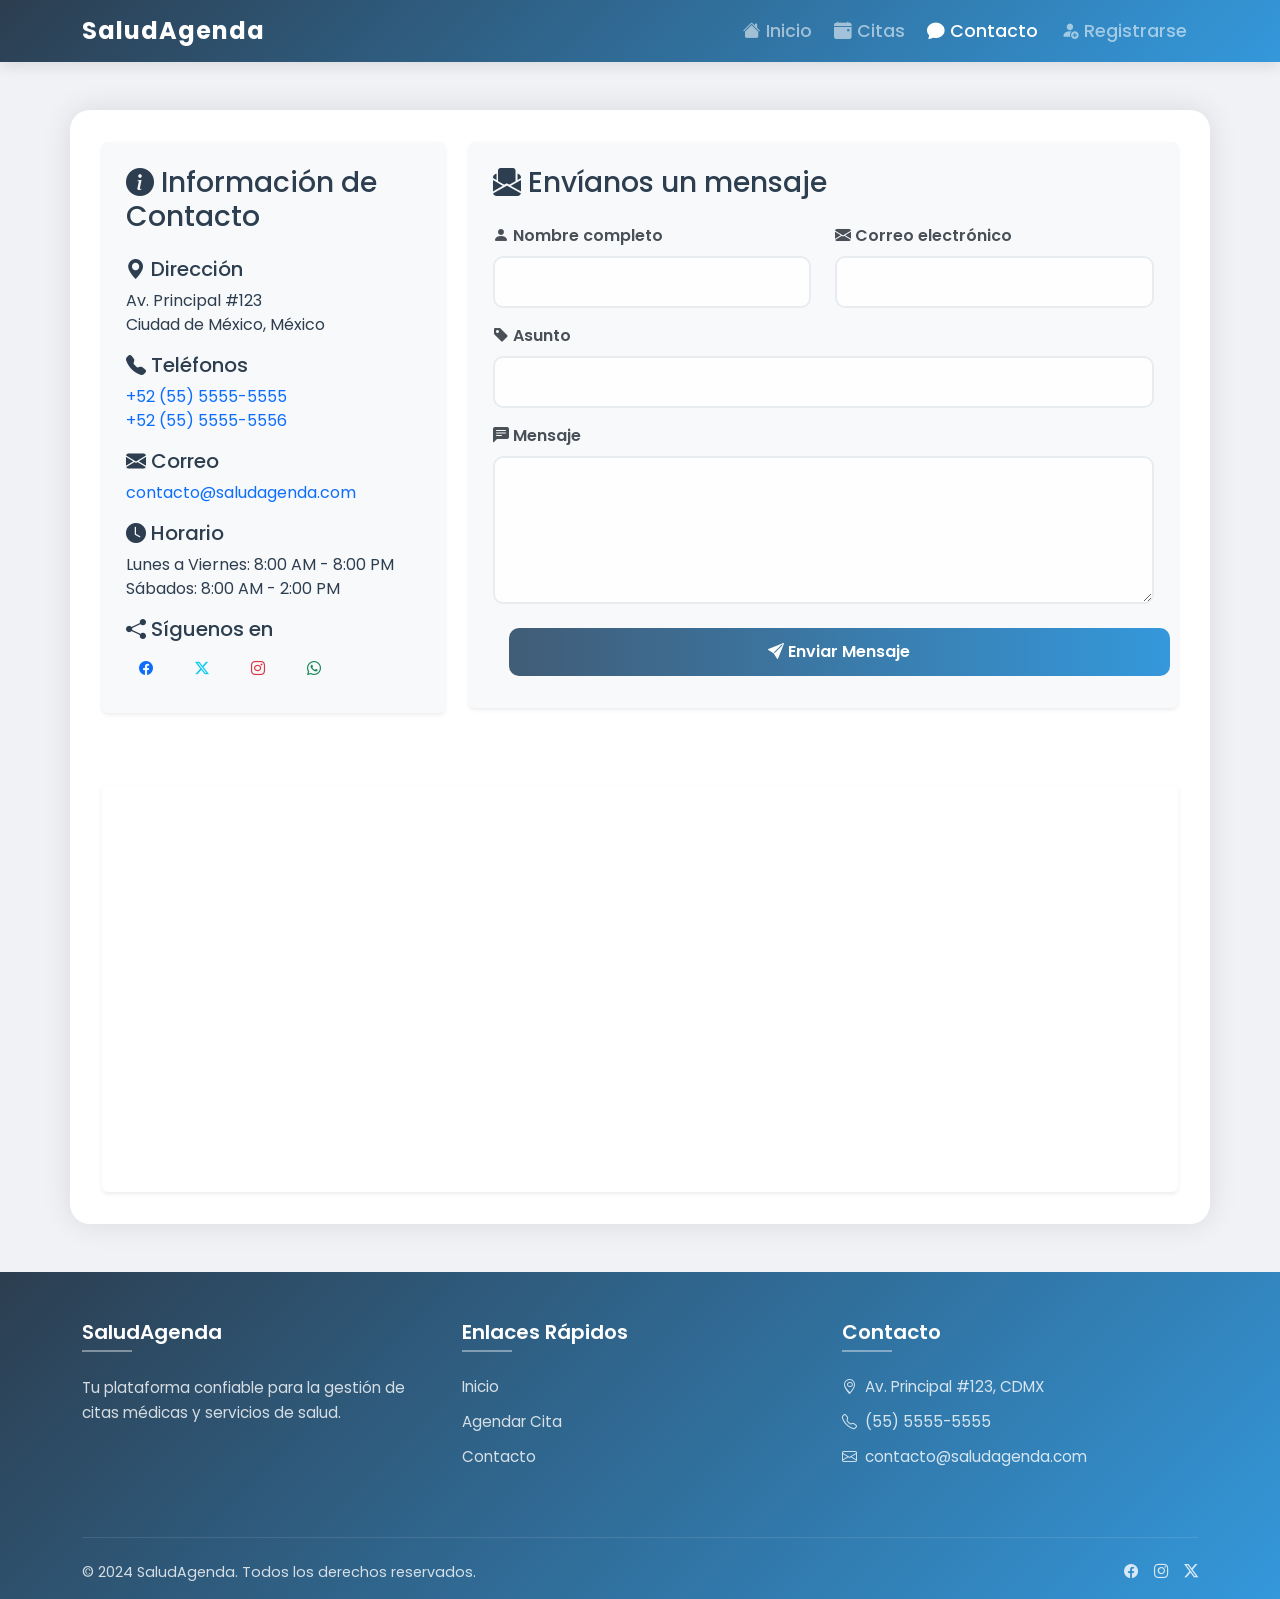
==== contacto.html @ 7bef3935 "sitio totalmente responsivo en cualquier dispositivo" ====
<!DOCTYPE html>
<html lang="es">
<head>
  <meta charset="UTF-8">
    <meta name="viewport" content="width=device-width, initial-scale=1.0">
    <title>SaludAgenda - Contacto</title>
    <link href="https://cdn.jsdelivr.net/npm/bootstrap@5.3.3/dist/css/bootstrap.min.css" rel="stylesheet">
    <link href="https://fonts.googleapis.com/css2?family=Poppins:wght@400;500;600;700&display=swap" rel="stylesheet">
    <link rel="stylesheet" href="https://cdn.jsdelivr.net/npm/bootstrap-icons@1.11.3/font/bootstrap-icons.min.css">
    <link rel="stylesheet" href="css/estilos.css">
</head>
<body>
  <!-- Barra de Navegación -->
  <nav class="navbar navbar-expand-lg navbar-dark bg-primary">
    <div class="container">
      <a class="navbar-brand fw-bold" href="index.html">SaludAgenda</a>
      <button class="navbar-toggler" type="button" data-bs-toggle="collapse" 
              data-bs-target="#navbarNav" aria-controls="navbarNav" aria-expanded="false" 
              aria-label="Toggle navigation">
        <span class="navbar-toggler-icon"></span>
      </button>

      <div class="collapse navbar-collapse" id="navbarNav">
        <ul class="navbar-nav ms-auto">
          <li class="nav-item">
            <a class="nav-link" href="index.html"><i class="bi bi-house-fill"></i> Inicio</a>
          </li>
          
          <li class="nav-item">
            <a class="nav-link" href="citas.html"><i class="bi bi-calendar-event-fill"></i> Citas</a>
          </li>
          <li class="nav-item">
            <a class="nav-link active" href="contacto.html"><i class="bi bi-chat-fill"></i> Contacto</a>
          </li>
          <li class="nav-item">
            <p></p><p></p>
            <p></p>
          </li>
          <li class="nav-item">
            <a class="nav-link" href="registro.html"><i class="bi bi-person-fill-add"></i> Registrarse</a>
          </li>
          


        </ul>
      </div>
    </div>
  </nav>

  <!-- Contenido principal -->
  <div class="container mt-5">
      <div class="row">
          <!-- Información de contacto y redes sociales -->
          <div class="col-md-4 mb-4">
              <div class="contact-info p-4 bg-light rounded shadow-sm">
                  <h3 class="mb-4"><i class="bi bi-info-circle-fill"></i> Información de Contacto</h3>
                  
                  <div class="mb-3">
                      <h5><i class="bi bi-geo-alt-fill"></i> Dirección</h5>
                      <p>Av. Principal #123<br>Ciudad de México, México</p>
                  </div>
  
                  <div class="mb-3">
                      <h5><i class="bi bi-telephone-fill"></i> Teléfonos</h5>
                      <p>
                          <a href="tel:+525555555555" class="text-decoration-none">+52 (55) 5555-5555</a><br>
                          <a href="tel:+525555555556" class="text-decoration-none">+52 (55) 5555-5556</a>
                      </p>
                  </div>
  
                  <div class="mb-3">
                      <h5><i class="bi bi-envelope-fill"></i> Correo</h5>
                      <p><a href="mailto:contacto@saludagenda.com" class="text-decoration-none">contacto@saludagenda.com</a></p>
                  </div>
  
                  <div class="mb-3">
                      <h5><i class="bi bi-clock-fill"></i> Horario</h5>
                      <p>Lunes a Viernes: 8:00 AM - 8:00 PM<br>
                      Sábados: 8:00 AM - 2:00 PM</p>
                  </div>
  
                  <div class="social-media">
                      <h5><i class="bi bi-share-fill"></i> Síguenos en</h5>
                      <div class="d-flex gap-3 mt-2">
                          <a href="https://www.facebook.com/share/1BerYLDLwE/?mibextid=wwXIfr" class="btn btn-outline-primary"><i class="bi bi-facebook"></i></a>
                          <a href="https://x.com/baezdiazabi?s=21" class="btn btn-outline-info"><i class="bi bi-twitter-x"></i></a>
                          <a href="https://www.instagram.com/baezdiazabi?igsh=MW44d2RhNXJlbWZqMg%3D%3D&utm_source=qr" class="btn btn-outline-danger"><i class="bi bi-instagram"></i></a>
                          <a href="https://whatsapp.com/dl/" class="btn btn-outline-success"><i class="bi bi-whatsapp"></i></a>
                      </div>
                  </div>
              </div>
          </div>
  
          <!-- Formulario de contacto mejorado -->
          <div class="col-md-8">
              <div class="contact-form p-4 bg-light rounded shadow-sm">
                  <h3 class="mb-4"><i class="bi bi-envelope-paper-fill"></i> Envíanos un mensaje</h3>
                  <form id="formContacto" novalidate>
                      <div class="row">
                          <div class="col-md-6 mb-3">
                              <label for="nombre" class="form-label"><i class="bi bi-person-fill"></i> Nombre completo</label>
                              <input type="text" id="nombre" class="form-control" required>
                              <div class="invalid-feedback">Por favor ingrese su nombre.</div>
                          </div>
  
                          <div class="col-md-6 mb-3">
                              <label for="correo" class="form-label"><i class="bi bi-envelope-fill"></i> Correo electrónico</label>
                              <input type="email" id="correo" class="form-control" required>
                              <div class="invalid-feedback">Ingrese un correo válido.</div>
                          </div>
                      </div>
  
                      <div class="mb-3">
                          <label for="asunto" class="form-label"><i class="bi bi-tag-fill"></i> Asunto</label>
                          <input type="text" id="asunto" class="form-control" required>
                          <div class="invalid-feedback">Por favor ingrese el asunto.</div>
                      </div>
  
                      <div class="mb-3">
                          <label for="mensaje" class="form-label"><i class="bi bi-chat-left-text-fill"></i> Mensaje</label>
                          <textarea id="mensaje" class="form-control" rows="5" required></textarea>
                          <div class="invalid-feedback">El mensaje no puede estar vacío.</div>
                      </div>
  
                      <button type="submit" class="btn btn-primary w-100">
                          <i class="bi bi-send-fill"></i> Enviar Mensaje
                      </button>
                  </form>
              </div>
          </div>
      </div>
  
      <!-- Mapa de ubicación -->
      <div class="row mt-5">
          <div class="col-12">
              <div class="map-container rounded shadow-sm">
                  <iframe 
                      src="https://www.google.com/maps/embed?pb=!1m18!1m12!1m3!1d3762.761237455862!2d-99.16869068469854!3d19.427023446029434!2m3!1f0!2f0!3f0!3m2!1i1024!2i768!4f13.1!3m3!1m2!1s0x85d1ff35f5bd1563%3A0x6c366f0e2de02ff7!2sEl%20%C3%81ngel%20de%20la%20Independencia!5e0!3m2!1ses-419!2smx!4v1645564750986!5m2!1ses-419!2smx"
                      width="100%" 
                      height="400" 
                      style="border:0;" 
                      allowfullscreen="" 
                      loading="lazy">
                  </iframe>
              </div>
          </div>
      </div>
  </div>
  
  <!-- Add this CSS to your existing estilos.css file -->
  <style>
      .contact-info, .contact-form {
          transition: transform 0.3s ease;
      }
  
      .contact-info:hover, .contact-form:hover {
          transform: translateY(-5px);
      }
  
      .social-media .btn {
          width: 40px;
          height: 40px;
          border-radius: 50%;
          display: flex;
          align-items: center;
          justify-content: center;
          transition: all 0.3s ease;
      }
  
      .social-media .btn:hover {
          transform: scale(1.1);
      }
  
      .map-container {
          overflow: hidden;
          border-radius: 10px;
      }
  
      .map-container iframe {
          width: 100%;
          height: 400px;
      }
  </style>
  
  <!-- Update the JavaScript validation -->
  <script>
      const form = document.getElementById("formContacto");
  
      form.addEventListener("submit", function(event) {
          event.preventDefault();
  
          const nombre = document.getElementById("nombre");
          const correo = document.getElementById("correo");
          const asunto = document.getElementById("asunto");
          const mensaje = document.getElementById("mensaje");
  
          let valido = true;
  
          // Validate all fields
          [nombre, correo, asunto, mensaje].forEach(field => {
              if (!field.value.trim()) {
                  field.classList.add("is-invalid");
                  valido = false;
              } else {
                  field.classList.remove("is-invalid");
              }
          });
  
          // Email validation
          const regexCorreo = /^[^\s@]+@[^\s@]+\.[^\s@]+$/;
          if (!regexCorreo.test(correo.value.trim())) {
              correo.classList.add("is-invalid");
              valido = false;
          }
  
          if (valido) {
              // Show success message with animation
              const btn = form.querySelector('button[type="submit"]');
              const originalText = btn.innerHTML;
              btn.innerHTML = '<i class="bi bi-check-circle-fill"></i> ¡Mensaje Enviado!';
              btn.classList.add('btn-success');
              
              setTimeout(() => {
                  btn.innerHTML = originalText;
                  btn.classList.remove('btn-success');
                  form.reset();
              }, 2000);
          }
      });
  </script>
  <script src="https://cdn.jsdelivr.net/npm/bootstrap@5.3.2/dist/js/bootstrap.bundle.min.js"></script>
  <!-- Footer -->
  <footer class="footer mt-5">
    <div class="container">
      <div class="row">
        <div class="col-md-4 mb-4">
          <h5 class="footer-title">SaludAgenda</h5>
          <p class="footer-description">
            Tu plataforma confiable para la gestión de citas médicas y servicios de salud.
          </p>
        </div>
        <div class="col-md-4 mb-4">
          <h5 class="footer-title">Enlaces Rápidos</h5>
          <ul class="footer-links">
            <li><a href="index.html">Inicio</a></li>
            <li><a href="citas.html">Agendar Cita</a></li>
            <li><a href="contacto.html">Contacto</a></li>
          </ul>
        </div>
        <div class="col-md-4 mb-4">
          <h5 class="footer-title">Contacto</h5>
          <ul class="footer-contact">
            <li><i class="bi bi-geo-alt"></i> Av. Principal #123, CDMX</li>
            <li><i class="bi bi-telephone"></i> (55) 5555-5555</li>
            <li><i class="bi bi-envelope"></i> contacto@saludagenda.com</li>
          </ul>
        </div>
      </div>
      <div class="footer-bottom">
        <div class="row align-items-center">
          <div class="col-md-6">
            <p class="mb-0">© 2024 SaludAgenda. Todos los derechos reservados.</p>
          </div>
          <div class="col-md-6 text-md-end">
            <div class="footer-social">
              <a href="https://www.facebook.com/share/1BerYLDLwE/?mibextid=wwXIfr" class="social-link"><i class="bi bi-facebook"></i></a>
              <a href="https://www.instagram.com/baezdiazabi?igsh=MW44d2RhNXJlbWZqMg%3D%3D&utm_source=qr" class="social-link"><i class="bi bi-instagram"></i></a>
              <a href="https://x.com/baezdiazabi?s=21" class="social-link"><i class="bi bi-twitter-x"></i></a>
            </div>
          </div>
        </div>
      </div>
    </div>
  </footer>
</body>
</html>
---- css/estilos.css ----
/* ====== Estilos generales ====== */
body {
  font-family: 'Poppins', 'Segoe UI', sans-serif;
  background-color: #f0f2f5;
  color: #2c3e50;
  margin: 0;
  padding: 0;
}

/* ------------------------------------ */
/* =============== Navbar============== */
/* ------------------------------------ */

/* Update  navbar colors */
.navbar {
  background: linear-gradient(135deg, #2c3e50 0%, #3498db 100%) !important;
  box-shadow: 0 4px 15px rgba(0,0,0,0.1);
  align-content: center;
  align-items: center;
}
.navbar-brand {
  font-weight: 700;
  font-size: 1.5rem;
  letter-spacing: 1px;
}

.navbar .nav-link {
  display: block;
  font-size: 1.1rem;
  font-weight: 500;
  padding: 0.5rem 1rem;
  margin: 0 0.2rem;
  border-radius: 5px;
  transition: all 0.3s ease;
  align-items: center;
}

.navbar .nav-item{
  align-items: center;
}

.navbar .nav-link:hover {
  color: #ffffff !important;
  background-color: rgba(255,255,255,0.1);
  transform: translateY(-2px);
}


/*--------------------------------------- */
/* --------------INDEX.HTML-------------- */
/*--------------------------------------- */






h2.text-center {
  color: #2c3e50;
  font-weight: 700;
  margin-bottom: 2rem;
  position: relative;
}

h2.text-center::after {
  content: '';
  position: absolute;
  bottom: -10px;
  left: 50%;
  transform: translateX(-50%);
  width: 100px;
  height: 3px;
  background: linear-gradient(90deg, #2c3e50, #3498db);
}

/* BUTTONS MAIN */
.buttons {
  display: flex;
  justify-content: center;
  align-items: center;
  gap: 20px;
  margin-bottom: 50px;
}
.buttons button {
  color: #fff;
  background: linear-gradient(90deg, #415c76, #3498db);
  text-align: center;
  padding: 8px;
  border-radius: 100px;
}

.buttons button:hover {
  background: linear-gradient(90deg, #3498db, #415c76);
  transform: translateY(-2px);
  transition: all 0.3s ease;
}

@media (min-width:768px){
  .buttons {
    margin-top: 50px;
  }
  .buttons button {
    padding: 15px 30px;
    font-size: 20px;
  }
    
}

/* Style the filters section */
.row.mb-4 {
  background: #f8f9fa;
  padding: 1.5rem;
  border-radius: 15px;
  margin-bottom: 2rem !important;
}

.form-label {
  color: #2c3e50;
  font-weight: 600;
}

.form-select, .form-control {
  border: 2px solid #e9ecef;
  border-radius: 10px;
  padding: 0.8rem;
  transition: all 0.3s ease;
}

.form-select:focus, .form-control:focus {
  border-color: #3498db;
  box-shadow: 0 0 0 0.2rem rgba(52, 152, 219, 0.25);
}

/* Style the table */
.table {
  border-radius: 15px;
  overflow: hidden;
  box-shadow: 0 0 20px rgba(0,0,0,0.05);
}

.table thead th {
  background: linear-gradient(135deg, #2c3e50 0%, #3498db 100%) !important;
  color: white;
  font-weight: 600;
  text-transform: uppercase;
  font-size: 0.9rem;
  padding: 1rem;
  border: none;
}

.table tbody td {
  padding: 1rem;
  vertical-align: middle;
}

.table-striped tbody tr:nth-of-type(odd) {
  background-color: rgba(52, 152, 219, 0.05);
}

/* Style the buttons */
.btn-warning {
  background: linear-gradient(135deg, #f39c12 0%, #f1c40f 100%);
  border: none;
  color: white;
  margin-right: 0.5rem;
  padding: 0.5rem 1rem;
}

.btn-warning:hover {
  background: linear-gradient(135deg, #f1c40f 0%, #f39c12 100%);
  color: white;
  transform: translateY(-2px);
}

.btn-danger {
  background: linear-gradient(135deg, #e74c3c 0%, #c0392b 100%);
  border: none;
}

.btn-danger:hover {
  background: linear-gradient(135deg, #c0392b 0%, #e74c3c 100%);
  transform: translateY(-2px);
}

.btn-success {
  background: linear-gradient(135deg, #27ae60 0%, #2ecc71 100%);
  border: none;
  padding: 0.8rem 2rem;
}

.btn-success:hover {
  background: linear-gradient(135deg, #2ecc71 0%, #27ae60 100%);
  transform: translateY(-2px);
}



/* ====== Hero / Carrusel ====== */
.carousel-item img {

  padding: 50px;
  border-radius: 100px;
  object-fit:cover;
  height: 60vh;
  filter: brightness(0.8);
}


.carousel-caption {
  background: rgba(0,0,0,0.6);
  padding: 2rem;
  border-radius: 15px;
  backdrop-filter: blur(5px);
  transform: translateY(-20px);
}

.carousel-caption h3 {
  font-size: 2.5rem;
  font-weight: 700;
  margin-bottom: 1rem;
}

@media (max-width: 767px) {
  .carousel-caption {
    position: absolute;
    top: 0; /* Lo colocamos arriba */
    bottom: 0;
    left: 0;
    right: 0;
    backdrop-filter: blur(0px);
    background: rgba(0, 0, 0, 0.5); /* Sombra más oscura */
    display: flex;
    flex-direction: column;
    justify-content: center; /* Centra verticalmente el texto */
    align-items: center;
    border-radius: 50px;
    margin: 50px 50px; /* Centra horizontalmente el texto */
    padding: 40px;
    text-align: center;
  }

  .carousel-caption h3 {
    
    font-size: 30px;
  }

  .carousel-caption h3,
  .carousel-caption p {
    color: #fff; /* Texto blanco */
  }

  
}




/* ====== Footer Styles ====== */
.footer {
    background: linear-gradient(135deg, #2c3e50 0%, #3498db 100%);
    color: #fff;
    padding: 3rem 0 1rem;
    margin-top: 4rem;
}

.footer-title {
    color: #fff;
    font-weight: 600;
    margin-bottom: 1.5rem;
    position: relative;
    padding-bottom: 0.5rem;
}

.footer-title::after {
    content: '';
    position: absolute;
    left: 0;
    bottom: 0;
    width: 50px;
    height: 2px;
    background: rgba(255, 255, 255, 0.4);
}

.footer-description {
    color: rgba(255, 255, 255, 0.8);
    font-size: 0.95rem;
    line-height: 1.6;
}

.footer-links {
    list-style: none;
    padding: 0;
    margin: 0;
}

.footer-links li {
    margin-bottom: 0.75rem;
}

.footer-links a {
    color: rgba(255, 255, 255, 0.8);
    text-decoration: none;
    transition: all 0.3s ease;
    font-size: 0.95rem;
}

.footer-links a:hover {
    color: #fff;
    padding-left: 5px;
}

.footer-contact {
    list-style: none;
    padding: 0;
    margin: 0;
}

.footer-contact li {
    color: rgba(255, 255, 255, 0.8);
    margin-bottom: 0.75rem;
    font-size: 0.95rem;
    display: flex;
    align-items: center;
    gap: 0.5rem;
}

.footer-bottom {
    margin-top: 2rem;
    padding-top: 1.5rem;
    border-top: 1px solid rgba(255, 255, 255, 0.1);
    font-size: 0.9rem;
    color: rgba(255, 255, 255, 0.8);
}

.footer-social {
    display: flex;
    gap: 1rem;
    justify-content: flex-end;
}

.social-link {
    color: rgba(255, 255, 255, 0.8);
    text-decoration: none;
    transition: all 0.3s ease;
}

.social-link:hover {
    color: #fff;
    transform: translateY(-3px);
}

@media (max-width: 768px) {
    .footer {
        padding: 2rem 0 1rem;
    }
    
    .footer-bottom {
        text-align: center;
    }
    
    .footer-social {
        justify-content: center;
        margin-top: 1rem;
    }

    .social-media .btn{
      
      padding: 0.5rem;
      font-size: 12px;
      margin: 0;
    }

    .gap-3{
      gap: 0rem !important;
      
    }

    
}

@media (min-width:768px){
  .social-media .btn{
      
      padding: 0.5rem;
      font-size: 14px;
      margin: 0;
    }
    
}

@media (min-width:767px){
    .text-decoration-none{
      text-wrap: wrap;
      overflow-wrap: break-word;
      hyphens: auto;
    } 
}
footer {
    font-size: 0.9rem;
}

footer .social-links a {
    font-size: 1.2rem;
    transition: color 0.3s ease;
}

footer .social-links a:hover {
    color: var(--bs-primary) !important;
}

footer ul li {
    margin-bottom: 0.5rem;
}

footer ul li a {
    transition: color 0.3s ease;
}

footer ul li a:hover {
    color: var(--bs-primary) !important;
}

/* ====== Animaciones ====== */
@keyframes fadeIn {
  from { opacity: 0; transform: translateY(20px); }
  to { opacity: 1; transform: translateY(0); }
}

.card, .btn, .carousel-caption {
  animation: fadeIn 0.8s ease-out forwards;
}
  


/* SERVICIOS MAIN */
#servicios-main .titulo {
  font-size: 1.8rem;
  font-weight: bold;
}

.seccion-servicios .servicio-item {
  display: block;
  padding: 15px;
  border-radius: 10px;
  text-decoration: none;
  color: inherit;
  transition: background 0.3s ease;
}

.seccion-servicios .servicio-item:hover {
  background: rgba(0, 123, 255, 0.1);
}

.icono-container img {
  max-height: 80px;
}

.servicio-title {
  font-size: 0.95rem;
  font-weight: 500;
}



/* ---------------------------------------- */
/* -----------------CITAS.HTML------------- */
/* ---------------------------------------- */

.container.mt-5 {
  background: white;
  padding: 2rem;
  border-radius: 20px;
  box-shadow: 0 0 30px rgba(0,0,0,0.1);
}

.page-title.mt-5 h1, .page-title.mt-5 p {
  color: #2c3e50;
}

.cita-container {
    background: rgba(255,255,255,0.95);
    backdrop-filter: blur(20px);
    border-radius: 20px;
    box-shadow: 0 10px 30px rgba(0,0,0,0.1);;
    margin: 2rem auto;
    padding: 2rem;
    max-width: 900px;
    color:#2c3e50;
}

.tab-buttons {
    display: flex;
    gap: 1rem;
    margin-bottom: 2rem;
    background: rgba(102,126,234,0.1);
    padding: 0.5rem;
    border-radius: 15px;
}

.tab-btn {
    flex: 1;
    padding: 1rem 2rem;
    border: none;
    border-radius: 12px;
    background: transparent;
    color: #6c757d;
    font-weight: 600;
    transition: all 0.3s ease;
    position: relative;
    overflow: hidden;
}

.tab-btn.active {
    background: linear-gradient(90deg, #415c76, #3498db);
    color: white;
    transform: translateY(-2px);
    box-shadow: 0 8px 25px rgba(102,126,234,0.3);
}

.tabcontent {
    display: none;
    animation: fadeIn 0.5s ease;
}

.tabcontent.active {
    display: block;
}

@keyframes fadeIn {
    from { opacity: 0; transform: translateY(20px); }
    to { opacity: 1; transform: translateY(0); }
}

.specialty-grid {
    display: grid;
    grid-template-columns: repeat(auto-fit, minmax(200px, 1fr));
    gap: 1.5rem;
    margin-bottom: 2rem;
}

.specialty-card {
    background: rgba(255,255,255,0.9);
    border: 2px solid transparent;
    border-radius: 15px;
    padding: 2rem;
    text-align: center;
    align-items: center;
    cursor: pointer;
    transition: all 0.3s ease;
    position: relative;
    overflow: hidden;
}

.specialty-card::before {
    content: '';
    position: absolute;
    top: 0;
    left: -100%;
    width: 100%;
    height: 100%;
    background: linear-gradient(90deg, transparent, rgba(255,255,255,0.4), transparent);
    transition: left 0.5s ease;
}

.specialty-card:hover::before {
    left: 100%;
}

.specialty-card:hover {
    transform: translateY(-5px);
    box-shadow: 0 20px 40px rgba(0,0,0,0.15);
}

.specialty-card.selected {
    border: 2px solid #667eea;
    background: linear-gradient(135deg, rgba(102,126,234,0.1) 0%, rgba(118,75,162,0.1) 100%);
    transform: translateY(-5px);
    box-shadow: 0 20px 40px rgba(0,0,0,0.15);
}

.specialty-icon {
    font-size: 3rem;
    margin-bottom: 1rem;
    background: var(--primary-gradient);
    -webkit-background-clip: text;
    -webkit-text-fill-color: transparent;
    background-clip: text;
}

.specialty-card.selected .specialty-icon {
    animation: pulse 1.5s infinite;
}

@keyframes pulse {
    0%, 100% { transform: scale(1); }
    50% { transform: scale(1.1); }
}

.specialty-name {
    font-weight: 600;
    color: #495057;
    margin: 0;
}

@media (max-width:525px){
   .specialty-card {
    padding: 1rem;
  }
  .specialty-icon img{
    width: 45px;
    height: 45px; 
  }
  .specialty-name{
    font-weight: 500;
    font-size: 10px;
    color: #495057;
    margin: 0;
    text-align: center;
  }

 
}

.form-section {
    background: rgba(255,255,255,0.7);
    border-radius: 15px;
    padding: 2rem;
    box-shadow: 0 5px 15px rgba(0,0,0,0.05);
}

.form-label {
    font-weight: 600;
    color: #495057;
    margin-bottom: 0.5rem;
}

.form-control, .form-select {
    border: 2px solid #e9ecef;
    border-radius: 10px;
    padding: 0.75rem 1rem;
    transition: all 0.3s ease;
    background: rgba(255,255,255,0.9);
}

.form-control:focus, .form-select:focus {
    border-color: #667eea;
    box-shadow: 0 0 0 0.2rem rgba(102,126,234,0.25);
    transform: translateY(-2px);
}


/*-------------------------- BOTONES --------------*/

/* ====== Botones personalizados ====== */


.btn {
    border-radius: 10px;
    padding: 0.75rem 2rem;
    font-weight: 600;
    transition: all 0.3s ease;
    border: none;
    position: relative;
    overflow: hidden;
    margin: 0.5rem 1rem;
}

.btn-primary {
    background: linear-gradient(90deg, #415c76, #3498db);
    color: #fff;
}

.btn-success {
    background:linear-gradient(135deg, #198754 0%, #20c997 100%);;
    color: #fff;
    border: none;
    box-shadow: 0 4px 15px rgba(25,135,84,0.2);
}
.btn-success:hover {
  background: linear-gradient(135deg, #20c997 0%, #198754 100%);
  transform: translateY(-3px);
  box-shadow: 0 8px 25px rgba(25,135,84,0.3);
}

.btn-warning {
    background: linear-gradient(135deg, #ff9a56 0%, #ff6b6b 100%);
    color: #fff;
}


.btn-danger {
    background: linear-gradient(135deg, #ff6b6b 0%, #ee5a24 100%);
    color: #fff;
}

.btn:hover {
    transform: translateY(-3px);
    box-shadow: 0 10px 25px rgba(0,0,0,0.2);
}

.btn::before {
    content: '';
    position: absolute;
    top: 0;
    left: -100%;
    width: 100%;
    height: 100%;
    background: linear-gradient(90deg, transparent, rgba(255,255,255,0.2), transparent);
    transition: left 0.5s ease;
}

.btn:hover::before {
    left: 100%;
}

@media (max-width:525px){
  .tab-btn{
    padding: 0.5rem 1rem;
    font-size: 12px;
  }

  #formCita .btn{
    padding: 0.5rem;
    font-size: 12px;
  }

  #consultar button{
    padding: 0.5rem;
    font-size: 10px;
  }

  #formCita .form-control, #formCita .form-select{
    padding: 0.5rem;
    font-size: 12px;
  }

  #formConsultar .form-control, #formConsulta .form-select{
    padding: 0.5rem;
    font-size: 12px;
  }

  .cita-card{
    font-size: 12px;
  }

  .cita-card h5{
    font-size: 14px;
  }


    
}


/* ........................................ */

.cita-card {
    background: rgba(255,255,255,0.95);
    border-radius: 15px;
    padding: 1.5rem;
    margin-bottom: 1rem;
    box-shadow: 0 10px 30px rgba(0,0,0,0.1);;
    border-left: 5px solid #667eea;
    transition: all 0.3s ease;
}

.cita-card:hover {
    transform: translateX(5px);
    box-shadow: 0 20px 40px rgba(0,0,0,0.15);
}

.status-badge {
    display: inline-block;
    padding: 0.25rem 0.75rem;
    border-radius: 50px;
    font-size: 0.875rem;
    font-weight: 600;
}

.status-activa {
    background: linear-gradient(135deg, #4facfe 0%, #00f2fe 100%);
    color: #2c3e50;
}

.status-cancelada {
    background: linear-gradient(135deg, #ff6b6b 0%, #ee5a24 100%);
    color: #2c3e50;
}

.floating-elements {
    position: fixed;
    top: 0;
    left: 0;
    width: 100%;
    height: 100%;
    pointer-events: none;
    z-index: -1;
}

.floating-element {
    position: absolute;
    background: rgba(255,255,255,0.1);
    border-radius: 50%;
    animation: float 6s ease-in-out infinite;
}

.floating-element:nth-child(1) {
    width: 80px;
    height: 80px;
    top: 20%;
    left: 10%;
    animation-delay: 0s;
}

.floating-element:nth-child(2) {
    width: 120px;
    height: 120px;
    top: 60%;
    right: 10%;
    animation-delay: 2s;
}

.floating-element:nth-child(3) {
    width: 60px;
    height: 60px;
    bottom: 20%;
    left: 20%;
    animation-delay: 4s;
}

@keyframes float {
    0%, 100% { transform: translateY(0px) rotate(0deg); }
    33% { transform: translateY(-20px) rotate(120deg); }
    66% { transform: translateY(10px) rotate(240deg); }
}

.page-title {
    text-align: center;
    margin-bottom: 2rem;
}

.page-title h1 {
    color: #415c76;
    font-weight: 800;
    margin-bottom: 0.5rem;
}

.page-title p {
    color: #6c757d;
    font-size: 1.1rem;
}

@media (max-width: 768px) {
    .specialty-grid {
        grid-template-columns: repeat(2, 1fr);
        gap: 1rem;
    }
    
    .specialty-card {
        padding: 1rem;
        align-content: center;
    }
    
    .specialty-icon {
        font-size: 2.5rem;
    }
    
    .main-container {
        margin: 1rem;
        padding: 1.5rem;
    }
}




/* ----------------------------------------------- */
/* -------------------CONACTO--------------------- */
/* ----------------------------------------------- */

.contatc-info{
  background: white;
  padding: 2rem;
  border-radius: 20px;
  box-shadow: 0 0 30px rgba(0,0,0,0.1);
  margin-bottom: 2rem;
}

@media (max-width:525px){
  .contact-info{
    padding: 1rem;
    font-size: 12px;
  }

  .contact-info h5,h3{
    font-size: 14px;
  }

  .gap-3{
    gap: 0.5rem !important;
    
  }

  .social-media .btn{
    padding: 0.5rem;
    font-size: 12px;
  }
    
  .contact-form{
    padding: 1rem;
    font-size: 12px;
  }

  #formContacto .form-control{
    width: 260px;
    height: 40px;
  }

  #formContacto .btn{
    padding: 0.5rem;
    font-size: 12px;
    margin: 0;
  }

  #mapDiv iframe{
    width: 260px;
    height: 100px;
  }
}
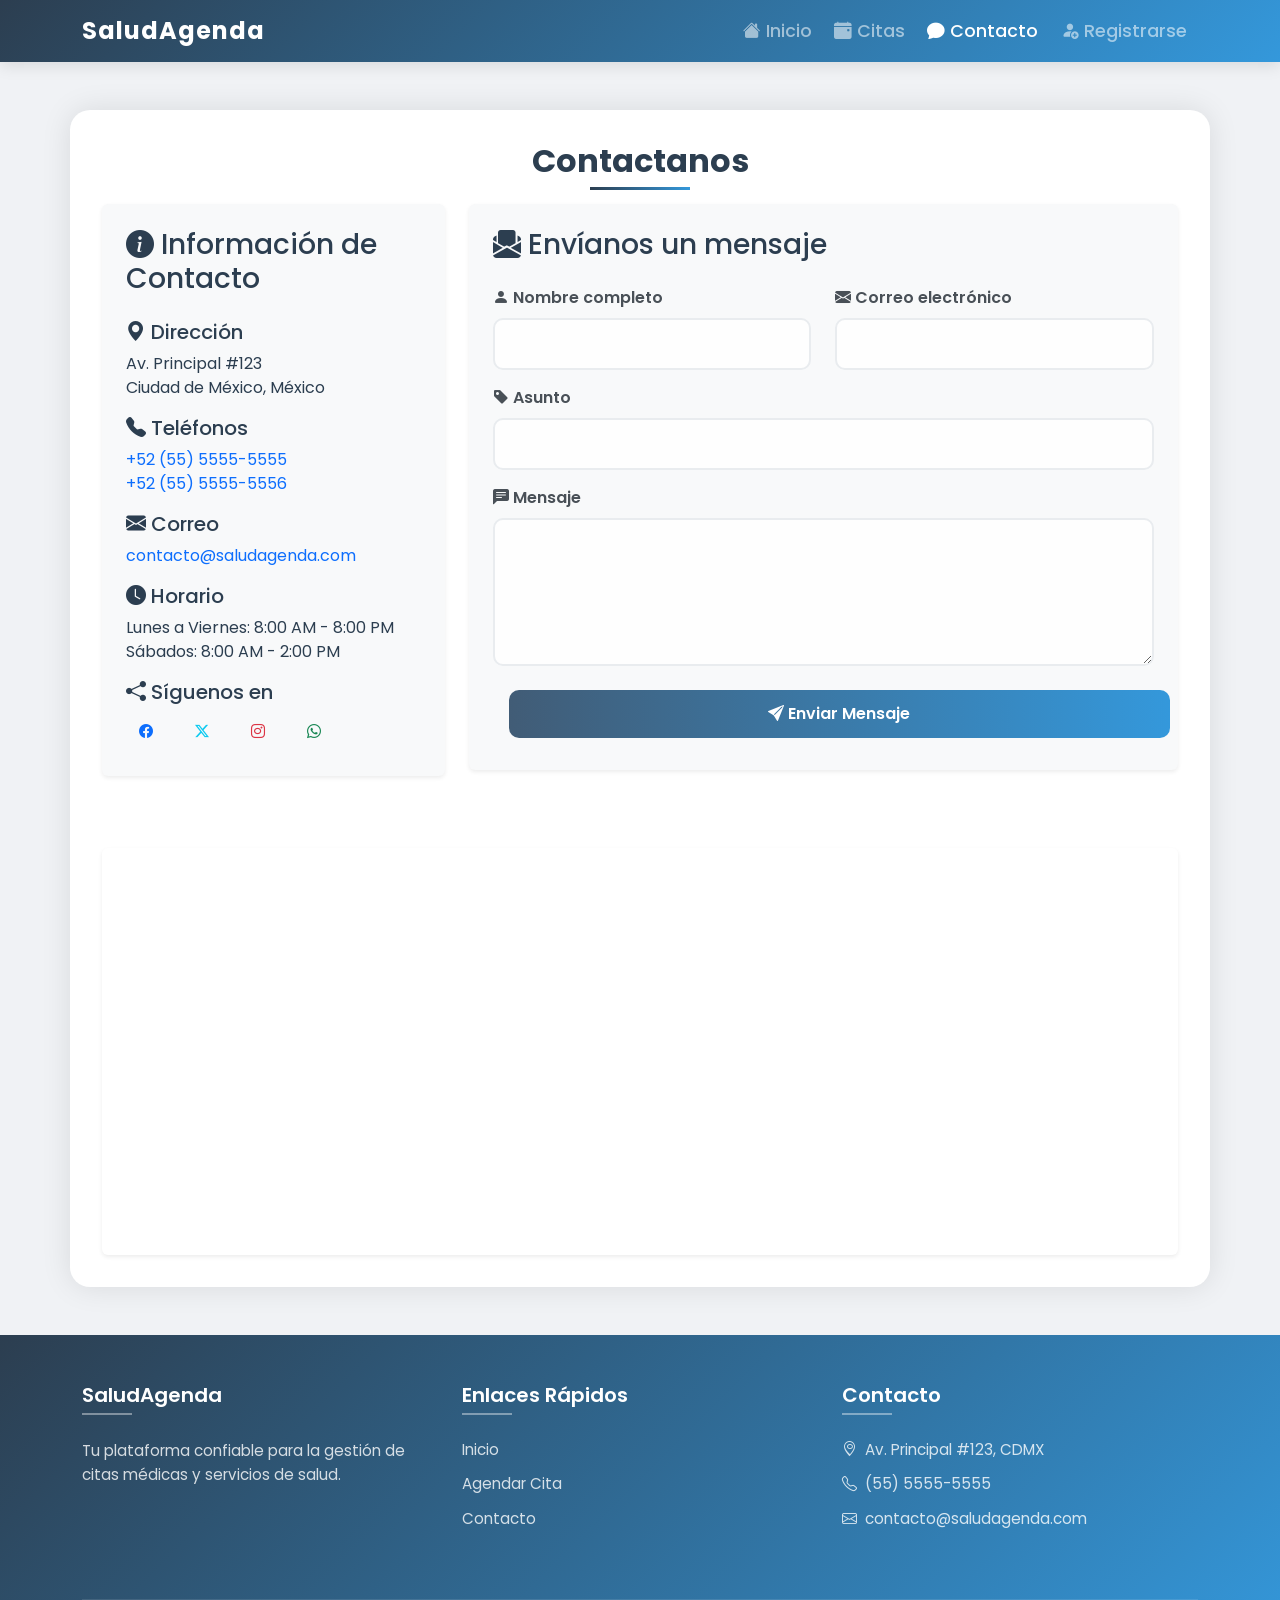
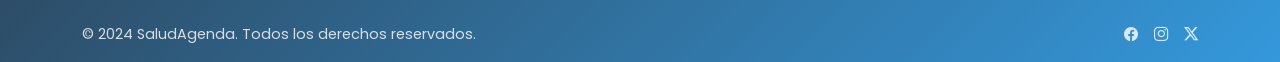
==== commit 5512a203: "v3" ====
--- a/contacto.html
+++ b/contacto.html
@@ -49,7 +49,8 @@
 
   <!-- Contenido principal -->
   <div class="container mt-5">
-      <div class="row">
+      <h2 class="text-center mb-4">Contactanos</h2>
+      <div class="row mt-4">
           <!-- Información de contacto y redes sociales -->
           <div class="col-md-4 mb-4">
               <div class="contact-info p-4 bg-light rounded shadow-sm">
--- a/css/estilos.css
+++ b/css/estilos.css
@@ -840,7 +840,7 @@
 }
 
 .page-title h1 {
-    color: #415c76;
+    color: #2c3e50;
     font-weight: 800;
     margin-bottom: 0.5rem;
 }
@@ -926,4 +926,48 @@
     width: 260px;
     height: 100px;
   }
-}+}
+
+
+/* ----------POP UP------------------ */
+/* Fondo del popup */
+.popup {
+    position: fixed;
+    top: 30%;
+    left: 50%;
+    transform: translate(-50%, -30%);
+    background: #fff;
+    padding: 20px;
+    border: 2px solid rgb(84, 121, 156);
+    border-radius: 10px;
+    box-shadow: 0px 4px 10px rgba(0, 0, 0, 0.3);
+    z-index: 9999;
+    text-align: center;
+    max-width: 300px;
+    animation: fadeIn 0.3s ease-in-out;
+}
+
+/* Contenido interno */
+.popup-content p {
+    margin: 0;
+    font-size: 1rem;
+    color: #333;
+}
+
+/* Botón */
+.popup-btn {
+    margin-top: 10px;
+    padding: 6px 16px;
+    border: none;
+    background: linear-gradient(90deg, #415c76, #3498db);
+    color: #fff;
+    border-radius: 5px;
+    cursor: pointer;
+    transition: background 0.2s;
+}
+
+.popup-btn:hover {
+    background: linear-gradient(90deg, #3498db, #415c76);
+}
+
+
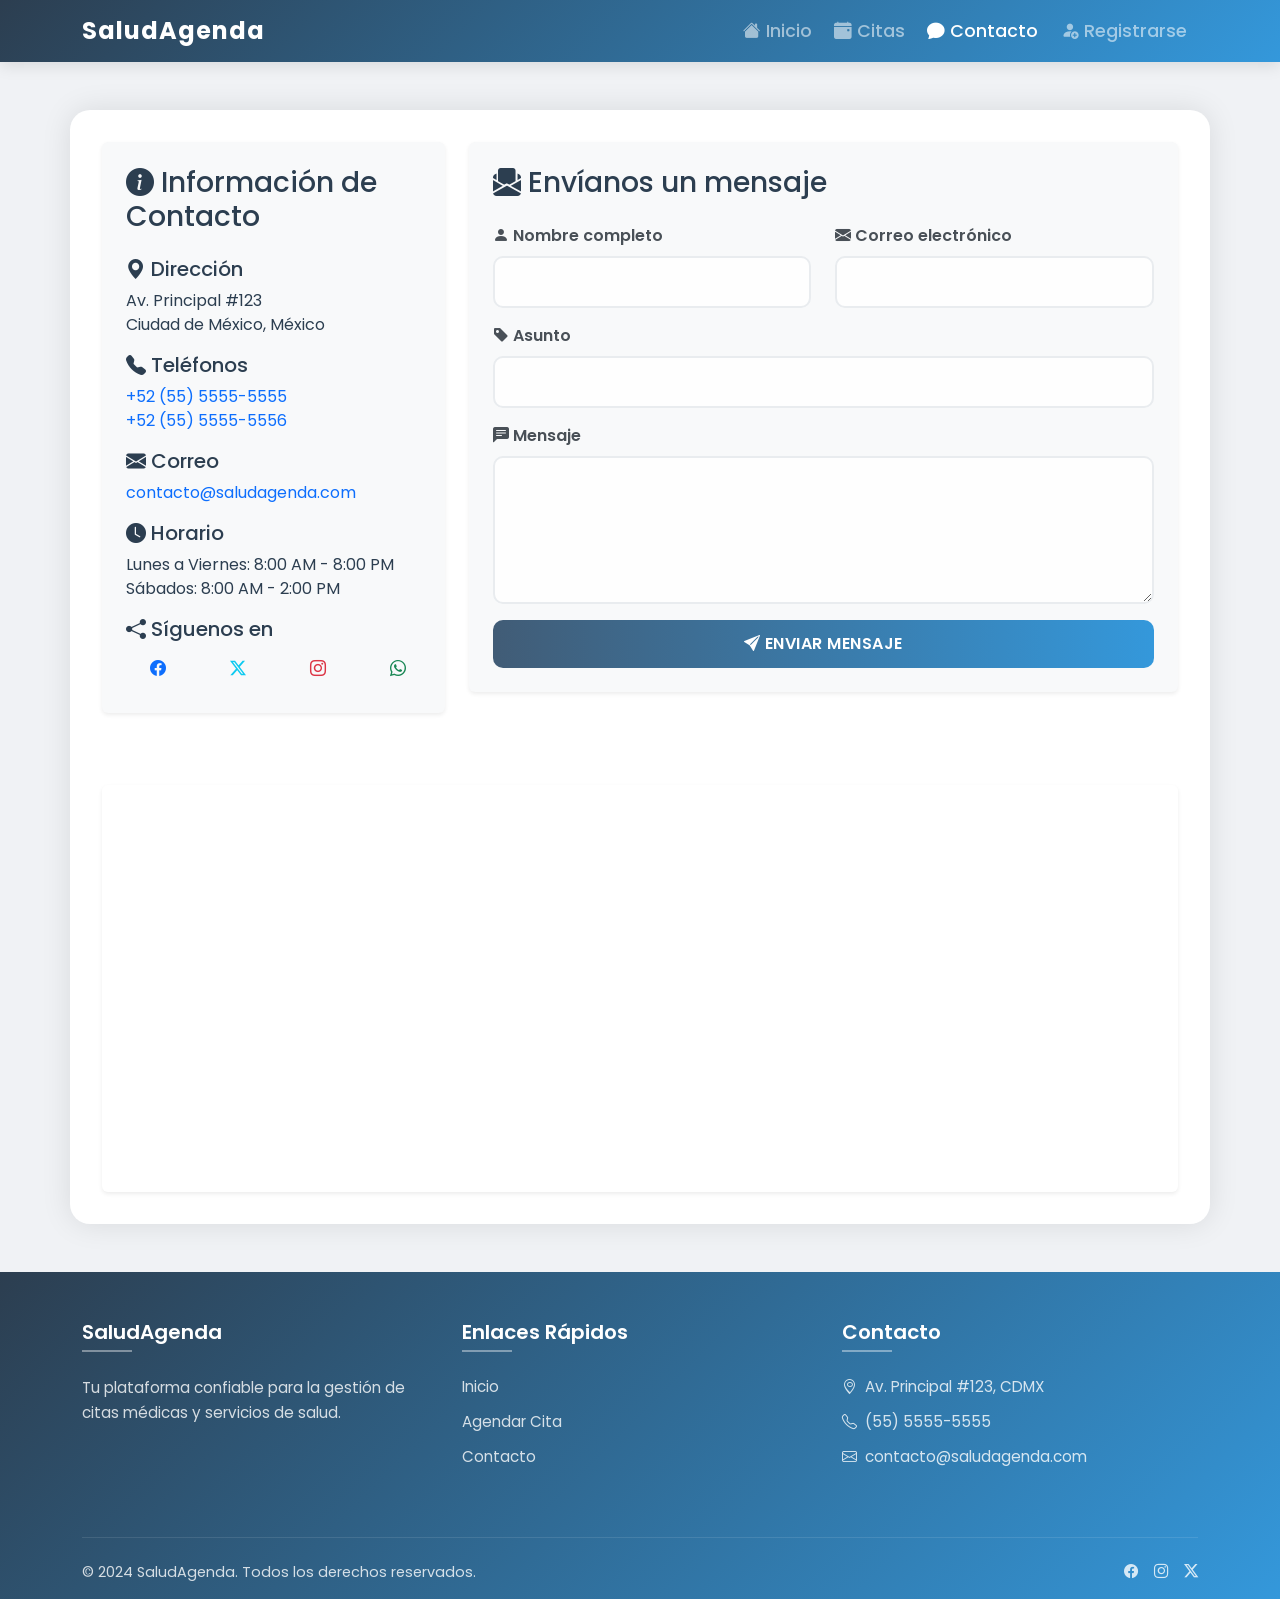
==== commit c5c974a1: "v final" ====
--- a/contacto.html
+++ b/contacto.html
@@ -49,8 +49,7 @@
 
   <!-- Contenido principal -->
   <div class="container mt-5">
-      <h2 class="text-center mb-4">Contactanos</h2>
-      <div class="row mt-4">
+      <div class="row">
           <!-- Información de contacto y redes sociales -->
           <div class="col-md-4 mb-4">
               <div class="contact-info p-4 bg-light rounded shadow-sm">
--- a/css/estilos.css
+++ b/css/estilos.css
@@ -253,7 +253,27 @@
 }
 
 
-
+/* ====== Botones personalizados ====== */
+.btn {
+  padding: 0.8rem 2rem;
+  border-radius: 30px;
+  font-weight: 600;
+  letter-spacing: 0.5px;
+  text-transform: uppercase;
+  transition: all 0.3s ease;
+}
+
+.btn-success {
+  background: linear-gradient(135deg, #198754 0%, #20c997 100%);
+  border: none;
+  box-shadow: 0 4px 15px rgba(25,135,84,0.2);
+}
+
+.btn-success:hover {
+  background: linear-gradient(135deg, #20c997 0%, #198754 100%);
+  transform: translateY(-3px);
+  box-shadow: 0 8px 25px rgba(25,135,84,0.3);
+}
 
 /* ====== Footer Styles ====== */
 .footer {
@@ -362,38 +382,6 @@
         justify-content: center;
         margin-top: 1rem;
     }
-
-    .social-media .btn{
-      
-      padding: 0.5rem;
-      font-size: 12px;
-      margin: 0;
-    }
-
-    .gap-3{
-      gap: 0rem !important;
-      
-    }
-
-    
-}
-
-@media (min-width:768px){
-  .social-media .btn{
-      
-      padding: 0.5rem;
-      font-size: 14px;
-      margin: 0;
-    }
-    
-}
-
-@media (min-width:767px){
-    .text-decoration-none{
-      text-wrap: wrap;
-      overflow-wrap: break-word;
-      hyphens: auto;
-    } 
 }
 footer {
     font-size: 0.9rem;
@@ -484,7 +472,7 @@
     box-shadow: 0 10px 30px rgba(0,0,0,0.1);;
     margin: 2rem auto;
     padding: 2rem;
-    max-width: 900px;
+    max-width: 100%;
     color:#2c3e50;
 }
 
@@ -544,7 +532,6 @@
     border-radius: 15px;
     padding: 2rem;
     text-align: center;
-    align-items: center;
     cursor: pointer;
     transition: all 0.3s ease;
     position: relative;
@@ -602,25 +589,6 @@
     margin: 0;
 }
 
-@media (max-width:525px){
-   .specialty-card {
-    padding: 1rem;
-  }
-  .specialty-icon img{
-    width: 45px;
-    height: 45px; 
-  }
-  .specialty-name{
-    font-weight: 500;
-    font-size: 10px;
-    color: #495057;
-    margin: 0;
-    text-align: center;
-  }
-
- 
-}
-
 .form-section {
     background: rgba(255,255,255,0.7);
     border-radius: 15px;
@@ -647,12 +615,6 @@
     box-shadow: 0 0 0 0.2rem rgba(102,126,234,0.25);
     transform: translateY(-2px);
 }
-
-
-/*-------------------------- BOTONES --------------*/
-
-/* ====== Botones personalizados ====== */
-
 
 .btn {
     border-radius: 10px;
@@ -662,7 +624,6 @@
     border: none;
     position: relative;
     overflow: hidden;
-    margin: 0.5rem 1rem;
 }
 
 .btn-primary {
@@ -671,26 +632,18 @@
 }
 
 .btn-success {
-    background:linear-gradient(135deg, #198754 0%, #20c997 100%);;
-    color: #fff;
-    border: none;
-    box-shadow: 0 4px 15px rgba(25,135,84,0.2);
-}
-.btn-success:hover {
-  background: linear-gradient(135deg, #20c997 0%, #198754 100%);
-  transform: translateY(-3px);
-  box-shadow: 0 8px 25px rgba(25,135,84,0.3);
+    background: var(--success-gradient);
+    color: #415c76;
 }
 
 .btn-warning {
     background: linear-gradient(135deg, #ff9a56 0%, #ff6b6b 100%);
-    color: #fff;
-}
-
+    color: #415c76;
+}
 
 .btn-danger {
     background: linear-gradient(135deg, #ff6b6b 0%, #ee5a24 100%);
-    color: #fff;
+    color: #415c76;
 }
 
 .btn:hover {
@@ -713,47 +666,6 @@
     left: 100%;
 }
 
-@media (max-width:525px){
-  .tab-btn{
-    padding: 0.5rem 1rem;
-    font-size: 12px;
-  }
-
-  #formCita .btn{
-    padding: 0.5rem;
-    font-size: 12px;
-  }
-
-  #consultar button{
-    padding: 0.5rem;
-    font-size: 10px;
-  }
-
-  #formCita .form-control, #formCita .form-select{
-    padding: 0.5rem;
-    font-size: 12px;
-  }
-
-  #formConsultar .form-control, #formConsulta .form-select{
-    padding: 0.5rem;
-    font-size: 12px;
-  }
-
-  .cita-card{
-    font-size: 12px;
-  }
-
-  .cita-card h5{
-    font-size: 14px;
-  }
-
-
-    
-}
-
-
-/* ........................................ */
-
 .cita-card {
     background: rgba(255,255,255,0.95);
     border-radius: 15px;
@@ -769,6 +681,10 @@
     box-shadow: 0 20px 40px rgba(0,0,0,0.15);
 }
 
+.cita-card button{
+  margin-bottom: 10px;
+}
+
 .status-badge {
     display: inline-block;
     padding: 0.25rem 0.75rem;
@@ -834,13 +750,23 @@
     66% { transform: translateY(10px) rotate(240deg); }
 }
 
+.table-responsive-custom {
+    max-width: 100px;
+    overflow-x: auto;
+    -webkit-overflow-scrolling: touch; /* scroll suave en móviles */
+}
+
+.table-responsive-custom table {
+    min-width: 700px; /* evita que las columnas se junten demasiado */
+}
+
 .page-title {
     text-align: center;
     margin-bottom: 2rem;
 }
 
 .page-title h1 {
-    color: #2c3e50;
+    color: #415c76;
     font-weight: 800;
     margin-bottom: 0.5rem;
 }
@@ -848,6 +774,53 @@
 .page-title p {
     color: #6c757d;
     font-size: 1.1rem;
+}
+
+
+/* ====== Popup flotante ====== */
+.popup {
+  position: fixed;
+  top: 0;
+  left: 0;
+  width: 100%;
+  height: 100%;
+  background: rgba(0,0,0,0.5); /* Fondo oscuro */
+  display: flex;
+  justify-content: center;
+  align-items: center;
+  z-index: 9999; /* Siempre encima */
+}
+
+.popup-content {
+  background: #fff;
+  padding: 2rem 3rem;
+  border-radius: 15px;
+  box-shadow: 0 8px 25px rgba(0,0,0,0.3);
+  text-align: center;
+  max-width: 400px;
+  animation: aparecer 0.3s ease-in-out;
+}
+
+.popup-btn {
+  margin-top: 1rem;
+  padding: 0.6rem 1.2rem;
+  background: linear-gradient(90deg, #415c76, #3498db);
+  border: none;
+  color: #fff;
+  border-radius: 8px;
+  cursor: pointer;
+  transition: all 0.3s ease;
+}
+
+.popup-btn:hover {
+  background: linear-gradient(90deg, #3498db, #415c76);
+  transform: translateY(-2px);
+}
+
+/* Animación de entrada */
+@keyframes aparecer {
+  from { transform: scale(0.8); opacity: 0; }
+  to { transform: scale(1); opacity: 1; }
 }
 
 @media (max-width: 768px) {
@@ -857,8 +830,7 @@
     }
     
     .specialty-card {
-        padding: 1rem;
-        align-content: center;
+        padding: 1.5rem;
     }
     
     .specialty-icon {
@@ -869,105 +841,10 @@
         margin: 1rem;
         padding: 1.5rem;
     }
-}
-
-
-
-
-/* ----------------------------------------------- */
-/* -------------------CONACTO--------------------- */
-/* ----------------------------------------------- */
-
-.contatc-info{
-  background: white;
-  padding: 2rem;
-  border-radius: 20px;
-  box-shadow: 0 0 30px rgba(0,0,0,0.1);
-  margin-bottom: 2rem;
-}
-
-@media (max-width:525px){
-  .contact-info{
-    padding: 1rem;
-    font-size: 12px;
-  }
-
-  .contact-info h5,h3{
-    font-size: 14px;
-  }
-
-  .gap-3{
-    gap: 0.5rem !important;
-    
-  }
-
-  .social-media .btn{
-    padding: 0.5rem;
-    font-size: 12px;
-  }
-    
-  .contact-form{
-    padding: 1rem;
-    font-size: 12px;
-  }
-
-  #formContacto .form-control{
-    width: 260px;
-    height: 40px;
-  }
-
-  #formContacto .btn{
-    padding: 0.5rem;
-    font-size: 12px;
-    margin: 0;
-  }
-
-  #mapDiv iframe{
-    width: 260px;
-    height: 100px;
-  }
-}
-
-
-/* ----------POP UP------------------ */
-/* Fondo del popup */
-.popup {
-    position: fixed;
-    top: 30%;
-    left: 50%;
-    transform: translate(-50%, -30%);
-    background: #fff;
-    padding: 20px;
-    border: 2px solid rgb(84, 121, 156);
-    border-radius: 10px;
-    box-shadow: 0px 4px 10px rgba(0, 0, 0, 0.3);
-    z-index: 9999;
-    text-align: center;
-    max-width: 300px;
-    animation: fadeIn 0.3s ease-in-out;
-}
-
-/* Contenido interno */
-.popup-content p {
-    margin: 0;
-    font-size: 1rem;
-    color: #333;
-}
-
-/* Botón */
-.popup-btn {
-    margin-top: 10px;
-    padding: 6px 16px;
-    border: none;
-    background: linear-gradient(90deg, #415c76, #3498db);
-    color: #fff;
-    border-radius: 5px;
-    cursor: pointer;
-    transition: background 0.2s;
-}
-
-.popup-btn:hover {
-    background: linear-gradient(90deg, #3498db, #415c76);
-}
-
-
+
+    #formConsultar .btn {
+        padding: 0.5rem 1rem; /* reduce tamaño en móviles */
+        font-size: 0.9rem;    /* opcional, hace el texto más pequeño */
+    }
+}
+
